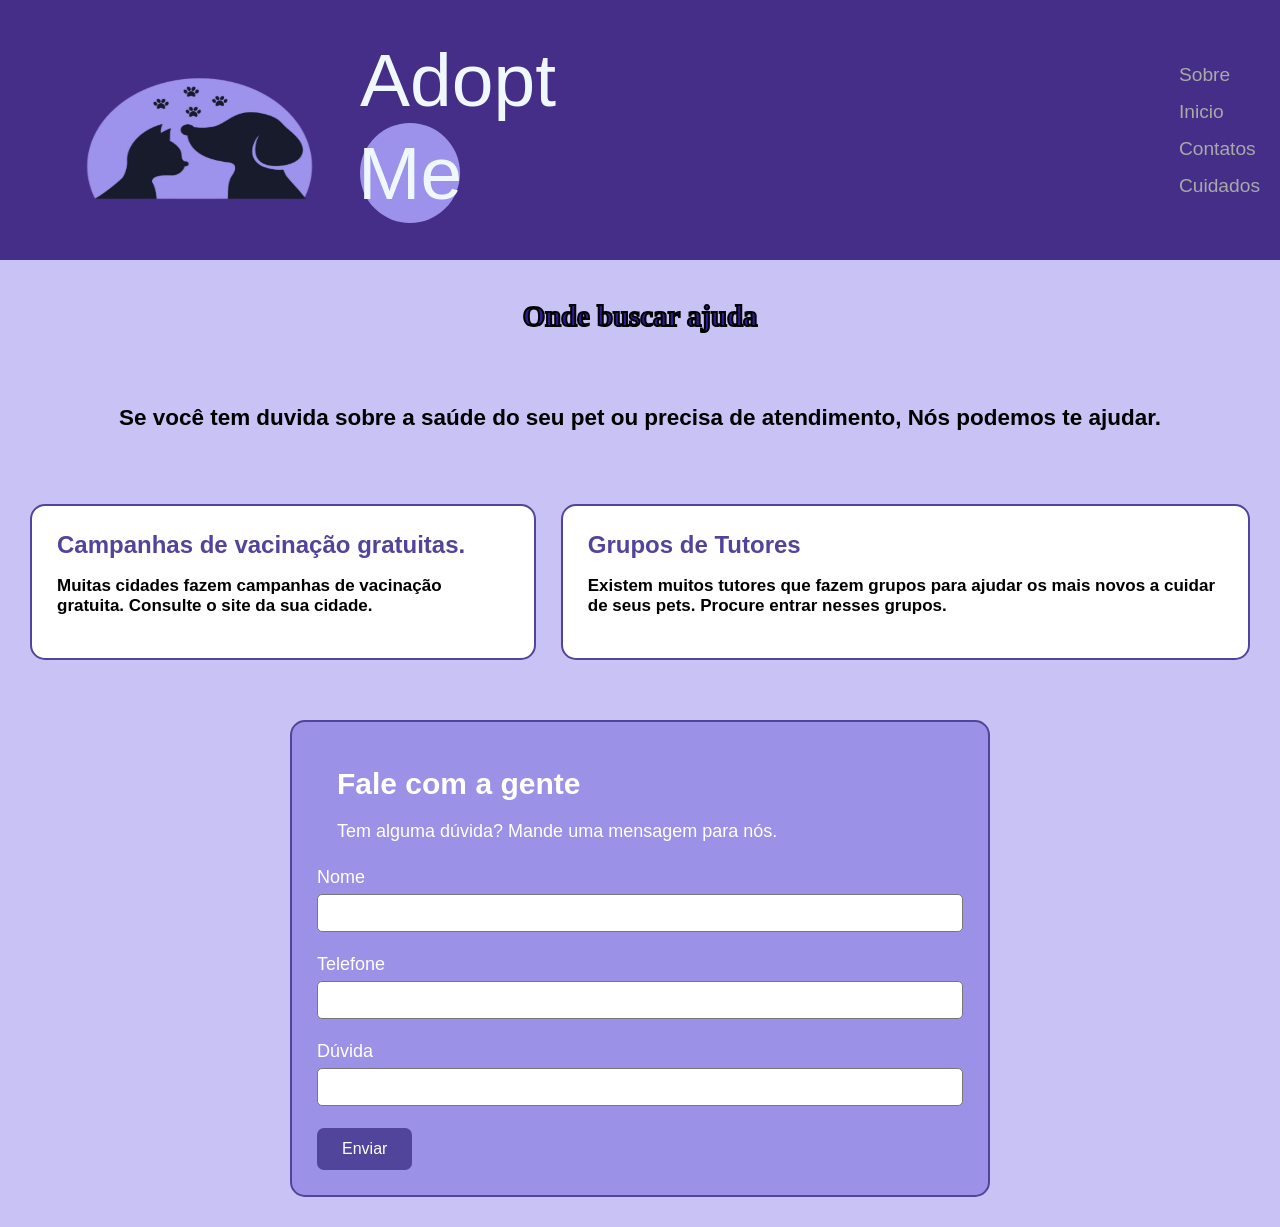
==== contato.html @ 35d59a43 "Ultimos ajustes, Projeto quase finalizado" ====
<!DOCTYPE html>
<html lang="en">
<head>
    <meta charset="UTF-8">
    <meta name="viewport" content="width=device-width, initial-scale=1.0">
    <link rel="stylesheet" href="./css/style.css">
    <title>Prjeto - PA</title>
</head>
<body>
        
     <div class="dNav">
        <div class="nome">
            <img src="./img/Logo1.png" alt="img-logo" title="img-logo">
            <a class="titulo"><span class="Adopt">Adopt</span><span class="Me">Me</span></a>
        </div>
        <div class="nav"></div>
            <ul class="menu">
                <li> <a href="sobre.html">Sobre</a></li>
                <li><a href="index.html">Inicio</a></li>
                <li><a href="contato.html">Contatos</a></li>
                <li><a href="cuidados.html">Cuidados</a></li>

            </ul>
        </div>
    </div>
    
        <div class="titulo-div">
        <h2 class="titulo-inicio">Onde buscar ajuda</h2>
        <h3>Se você tem duvida sobre a saúde do seu pet ou precisa de atendimento, Nós podemos te ajudar.</h3>
    </div>
    <div class="cuidados">
        <div class="vacinação">
            <span>Campanhas de vacinação gratuitas.</span>
            <h3>Muitas cidades fazem campanhas de vacinação gratuita. Consulte o site da sua cidade.</h3>
        </div>
        <div class="remedios">
            <span>Grupos de Tutores</span>
            <h3>Existem muitos tutores que fazem grupos para ajudar os mais novos a cuidar de seus pets. Procure entrar nesses grupos.</h3>
        </div>
    </div>
</section>
    <section class="formulario">
        <h2 class="texto-in">Fale com a gente</h2>
        <p class="texto-me">Tem alguma dúvida? Mande uma mensagem para nós.</p>
        <div class="formu">
            <form>
                <div class="grupo-for">
                <labeL for="Nome">Nome</labeL>
                <input type="text" id="nome" name="Nome">
                </div>
                <div class="grupo-for">
                <label for="telefone">Telefone</label>
                <input type="tel" id="telefone" name="Telefone">
                </div>
                <div class="grupo-for">
                <label for="Mensagem">Dúvida</label>
                <input type="text" id="mensagem" name="Mensagem">
                </div>
                <button type="submit">Enviar</button>
            </form>
        </div>
</section>
---- css/style.css ----
body{
    margin:0px;
    padding:0px;
    font-family: Arial, Helvetica, sans-serif;
    font-size: 1.2rem;
    background-color: #c9c3f5;
}

.dNav{
    background-color:#452e88;
    display:flex;
    flex-wrap: wrap;
    justify-content: space-between;
    align-items: center;
    padding: 20px;
    height: 220px; 

}
ul,li{
    list-style-type: none;

}
li a:hover{
    color: #9d92eb;
}
img{
    width: 300px;
    height:150px;
    margin: 10px;
    padding: 10px;
}
.nome{
    display: flex;
    justify-content: center;
    align-items: center;
}
.Adopt{
    font-size:75px;
    color: aliceblue;
}
.Me{
    background-color: #9d92eb;
    font-size:75px;
    color:aliceblue;
    border-radius: 100%;
    width: 100px;
    height: 100px;
    display: flex;
    align-items: center;
    justify-content: center;
}

.titulo{
    font-family:Impact, Haettenschweiler, 'Arial Narrow Bold', sans-serif ;
    font-size:xx-large ;
}

.menu{  
    display: flex;
    flex-direction: column;
    gap: 15px; }
ul li a{
    text-decoration: none;
    color:darkgrey;
}
.titulo-inicio {
    display: block;  
    width: 100%;     
    text-align: center; 
    margin: 20px auto;
    color:#000000;
    -webkit-text-fill-color:#311B92 ;
    -webkit-text-stroke-width:2px;
    font-family:'Times New Roman', Times, serif;
}
.flex {
    display: flex;
    flex-direction: column;
    align-items: center;
    padding: 20px 40px;
    gap: 30px;
}
.card{
    max-width: 6500px;
    min-height: 300px;
    border-radius:20px;
    background: #9d92eb;
    font-family:sans-serif;
    margin-top:10px;
    color:#fff;
    border: 3px solid #452e88;
}
.texto-in{
    margin:20px;
}
.texto-me{
    margin:20px;
}
.links-di ul {
    list-style: none;
    padding: 0;
    margin: 0;
    display: flex;
    flex-direction: column;
    align-items: center;
    gap: 10px;
}
.ver, .entenda {
    display: block;
    width: fit-content;
    min-width: 200px;
    margin: 0 auto;
    padding: 15px 30px;
    background: #7373fc;
    color: #ffffff;
    text-decoration: none;
    text-align: center;
    border-radius: 8px;
    border: 2px solid #474646
}
.cards-sobre {
    display: flex;
    flex-direction: row;
    justify-content: space-between;
    gap: 15px;
    padding: 20px 0;
}
.card-mini {
    font-weight: bold;
    border-radius: 15px;
    border: 2px solid #51449b;
    background-color: #ffffff;
    border-radius: 8px;
    padding: 15px;
    flex: 1;
    color: #000000;
    font-size: 20px;
}
.texto-pq{
    margin:20px;
    text-align: center;
    color: #fff ;
}
.texto-tit{
    text-align: center;
    padding:20px 30px;
    margin-left: 50px;
    margin-right: 45px;

}
.texto-sub{
    text-align: center;
    color: #f9ccf3;
}
.texto-duv{
    text-align: center;
    color: #ffffff;
}
.vacina{
    display: block;
    width: fit-content;
    width: 500px;
    margin: 10px auto;
    padding: 5px 15px;
    background: #7373fc; 
    color: #ffffff;
    text-align: center;
    border-radius: 8px;
    border: 2px solid #474646;
    gap: 5px;
}
.tutores{
    display: block;
    width: fit-content;
    width: 500px;
    margin: 10px auto;
    padding: 5px 15px;
    background: #7373fc; 
    color: #ffffff;
    text-align: center;
    border-radius: 8px;
    border: 2px solid #474646;
    gap: 5px;
}

.titulo-div{
    display: flex;
    flex-direction: column;
    align-items: center;
    padding: 20px 40px;
    gap: 30px;
    color: #000000;
}
.formulario {
    background-color: #9b91e6;
    padding: 25px;
    border: 2px solid #51449b;
    border-radius: 15px;
    max-width: 700px;
    margin: 30px auto;
    box-sizing: border-box;
}
.texto-in {
    color: white;
    font-size: 30px;
    margin-bottom: 10px;
}
.texto-me {
    color: white;
    font-size: 18px;
    margin-bottom: 25px;
}
.formu {
    background-color: #9b91e6;
}
.grupo-for {
    margin-bottom: 22px;
}
.grupo-for label {
    display: block;
    color: white;
    font-size: 18px;
    margin-bottom: 6px;
}
.grupo-for input {
    width: 100%;
    height: 38px;
    padding: 8px 10px;
    box-sizing: border-box;
    background-color: white;
    border: 1px solid #777;
    border-radius: 5px;
    font-size: 16px;
}
.formu button {
    background-color: #51449b;
    color: white;
    border: none;
    padding: 12px 25px;
    border-radius: 7px;
    font-size: 16px;
    cursor: pointer;
}
.formu button:hover {
    background-color: #403580;
}
.cuidados {
    display:flex;
    gap: 25px;
    padding: 30px;
}
.vacinação,.remedios,.Alimentação,.sinais {
    background-color: white;
    padding: 25px;
    border-radius: 15px;
    border: 2px solid #51449b;
}
.vacinação span,.remedios span,.Alimentação span,.sinais span {
    display: block;
    color: #51449b;
    font-size: 24px;
    font-weight: bold;
    margin-bottom: 15px;
}
.vacinação h3,.remedios h3,.Alimentação h3,.sinais h3 {
    color: #000000;
    font-size: 17px;
}
.vacina, .tutores {
    background-color: white;
    color: #000000;
    flex: 1;
    max-width: 45%;
    box-sizing: border-box;
}
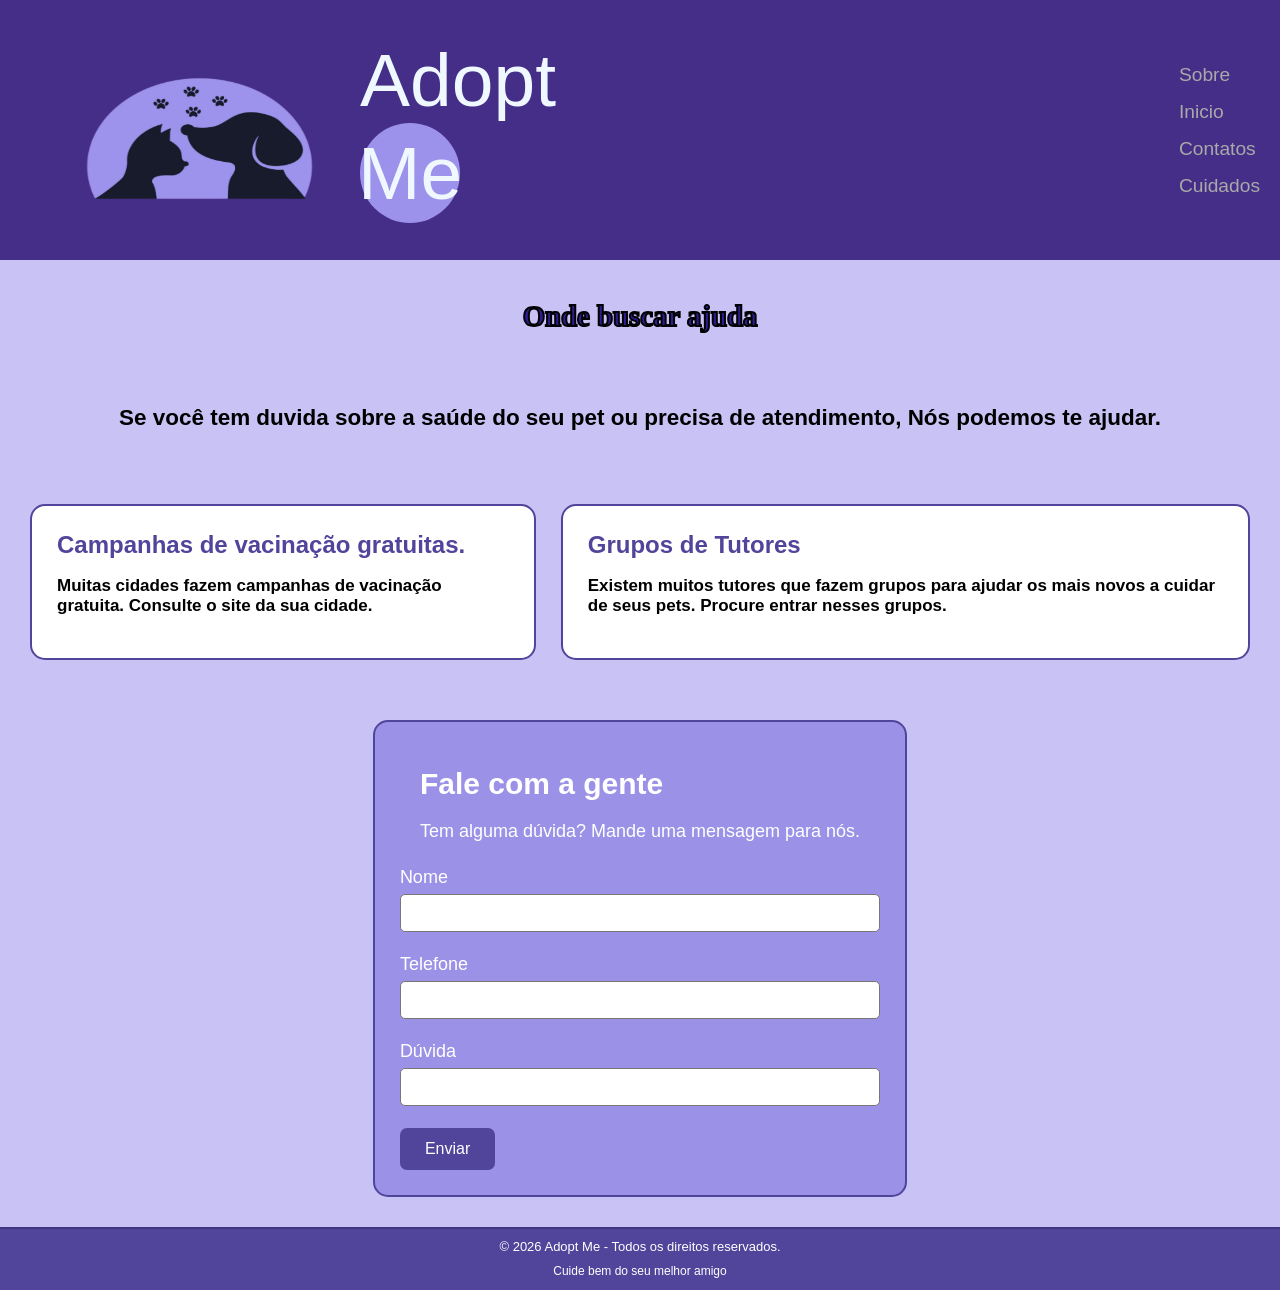
==== commit bbff8219: "footer adicionado" ====
--- a/contato.html
+++ b/contato.html
@@ -59,4 +59,10 @@
                 <button type="submit">Enviar</button>
             </form>
         </div>
-</section>+</section>
+<footer class="rodape">
+    <p>© 2026 Adopt Me - Todos os direitos reservados.</p>
+    <span>Cuide bem do seu melhor amigo</span>
+</footer>
+
+</body>
--- a/css/style.css
+++ b/css/style.css
@@ -1,4 +1,7 @@
 body{
+    min-height: 100vh;
+    display: flex;
+    flex-direction: column;
     margin:0px;
     padding:0px;
     font-family: Arial, Helvetica, sans-serif;
@@ -273,4 +276,20 @@
     max-width: 45%;
     box-sizing: border-box;
 }
-
+.rodape {
+    background-color: #51449b;
+    color: white;
+    text-align: center;
+    padding: 10px;
+    margin-top: auto;
+    border-top: 2px solid #403580;
+}
+
+.rodape p {
+    margin: 0 0 4px;
+    font-size: 13px;
+}
+
+.rodape span {
+    font-size: 12px;
+}
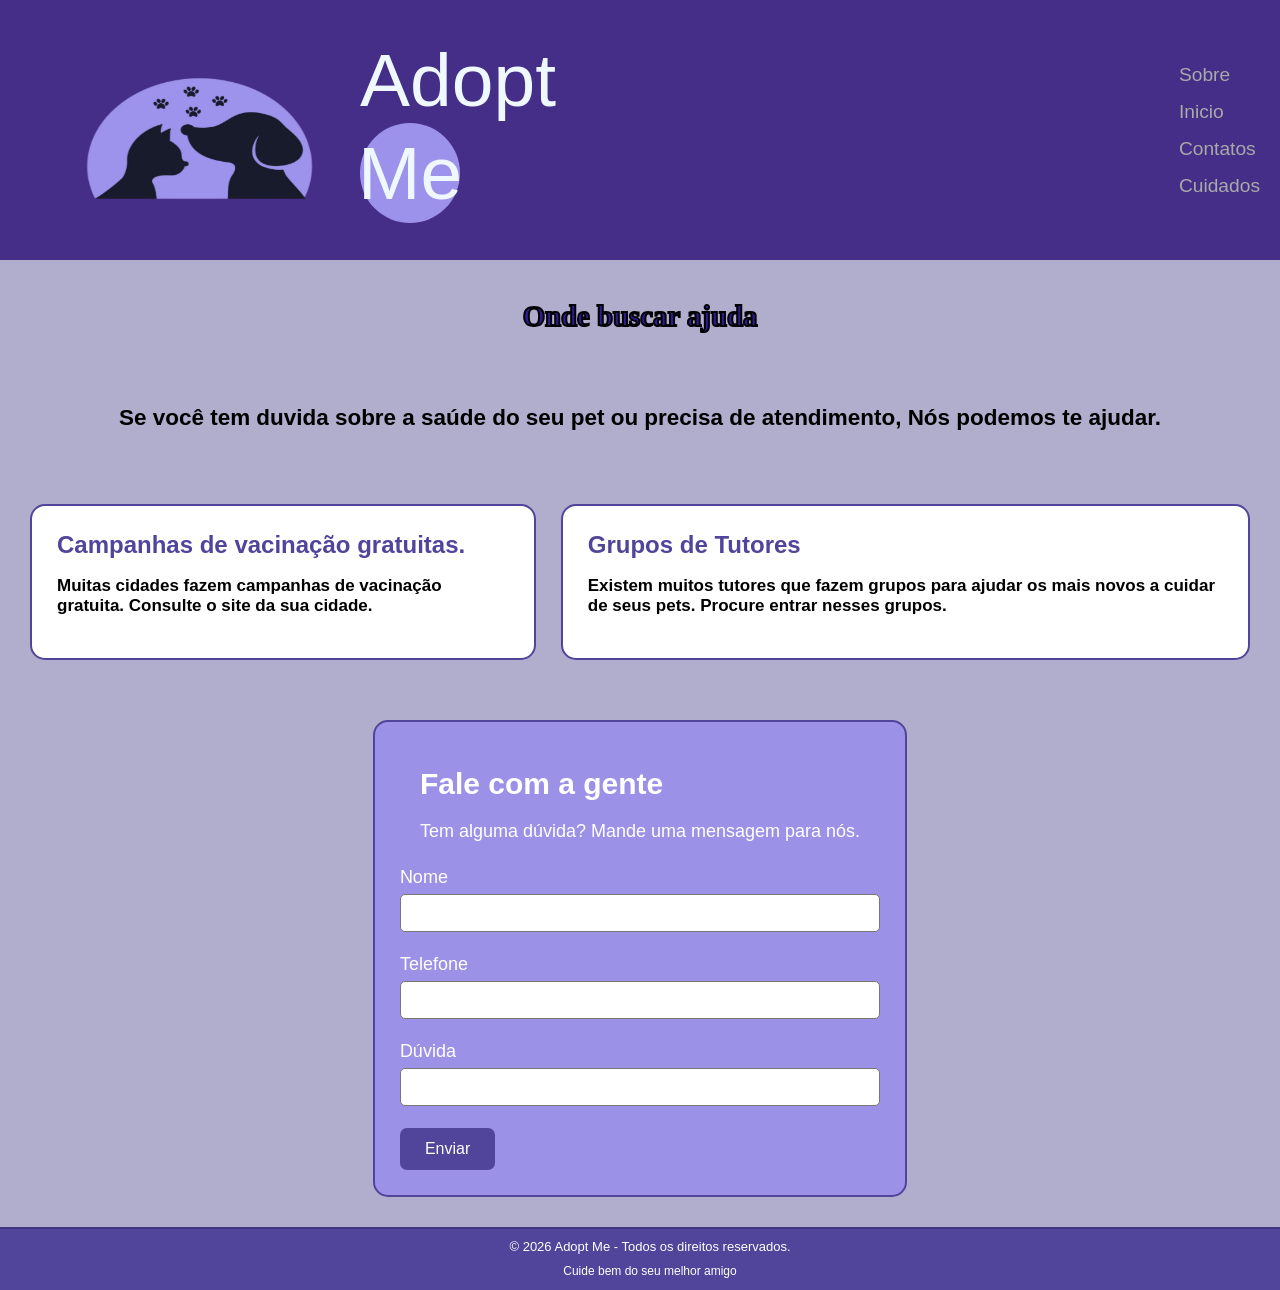
==== commit a0055419: "footer ajustado" ====
--- a/contato.html
+++ b/contato.html
@@ -64,5 +64,5 @@
     <p>© 2026 Adopt Me - Todos os direitos reservados.</p>
     <span>Cuide bem do seu melhor amigo</span>
 </footer>
-
-</body>+</body>
+</html>
--- a/css/style.css
+++ b/css/style.css
@@ -6,7 +6,7 @@
     padding:0px;
     font-family: Arial, Helvetica, sans-serif;
     font-size: 1.2rem;
-    background-color: #c9c3f5;
+    background-color: #b1adcc;
 }
 
 .dNav{
@@ -277,12 +277,17 @@
     box-sizing: border-box;
 }
 .rodape {
+
+    bottom: 0;
+    left: 0;
+    width: 100%;
     background-color: #51449b;
     color: white;
     text-align: center;
     padding: 10px;
+    border-top: 2px solid #403580;
     margin-top: auto;
-    border-top: 2px solid #403580;
+
 }
 
 .rodape p {
